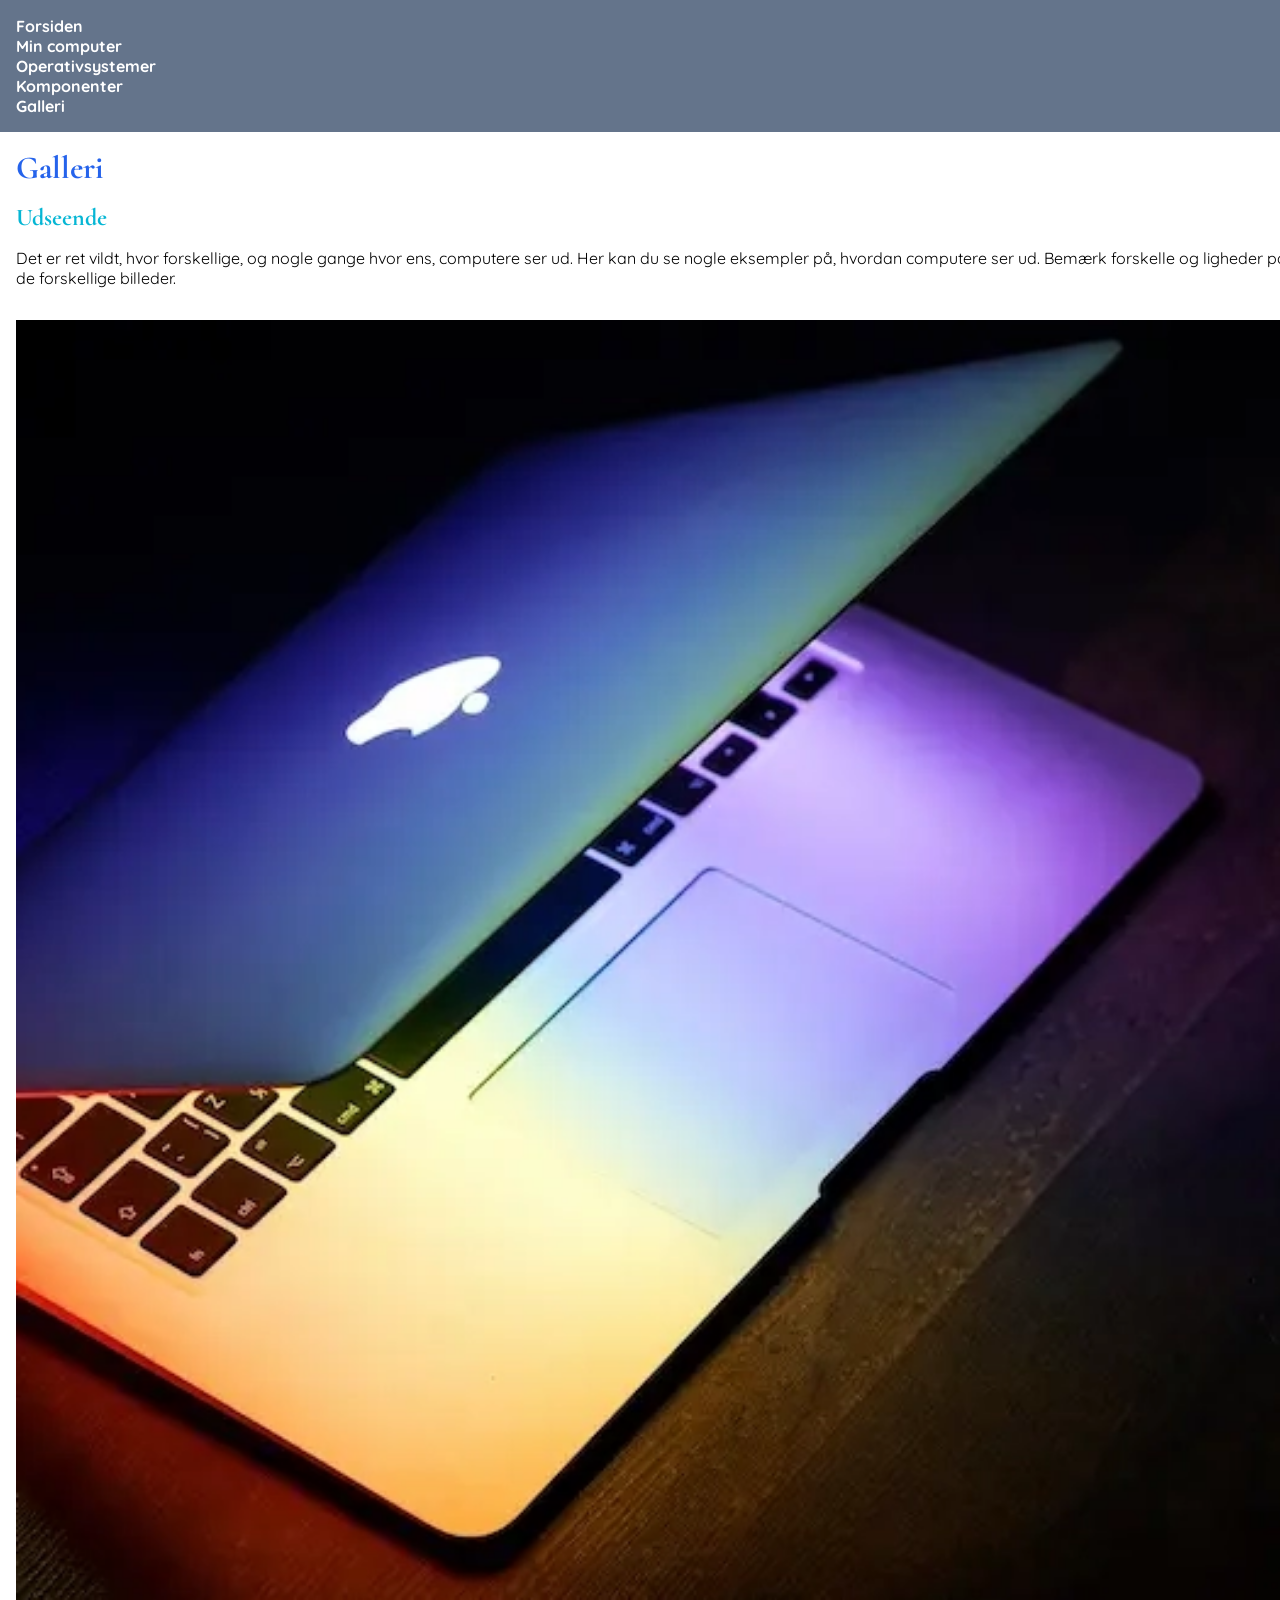
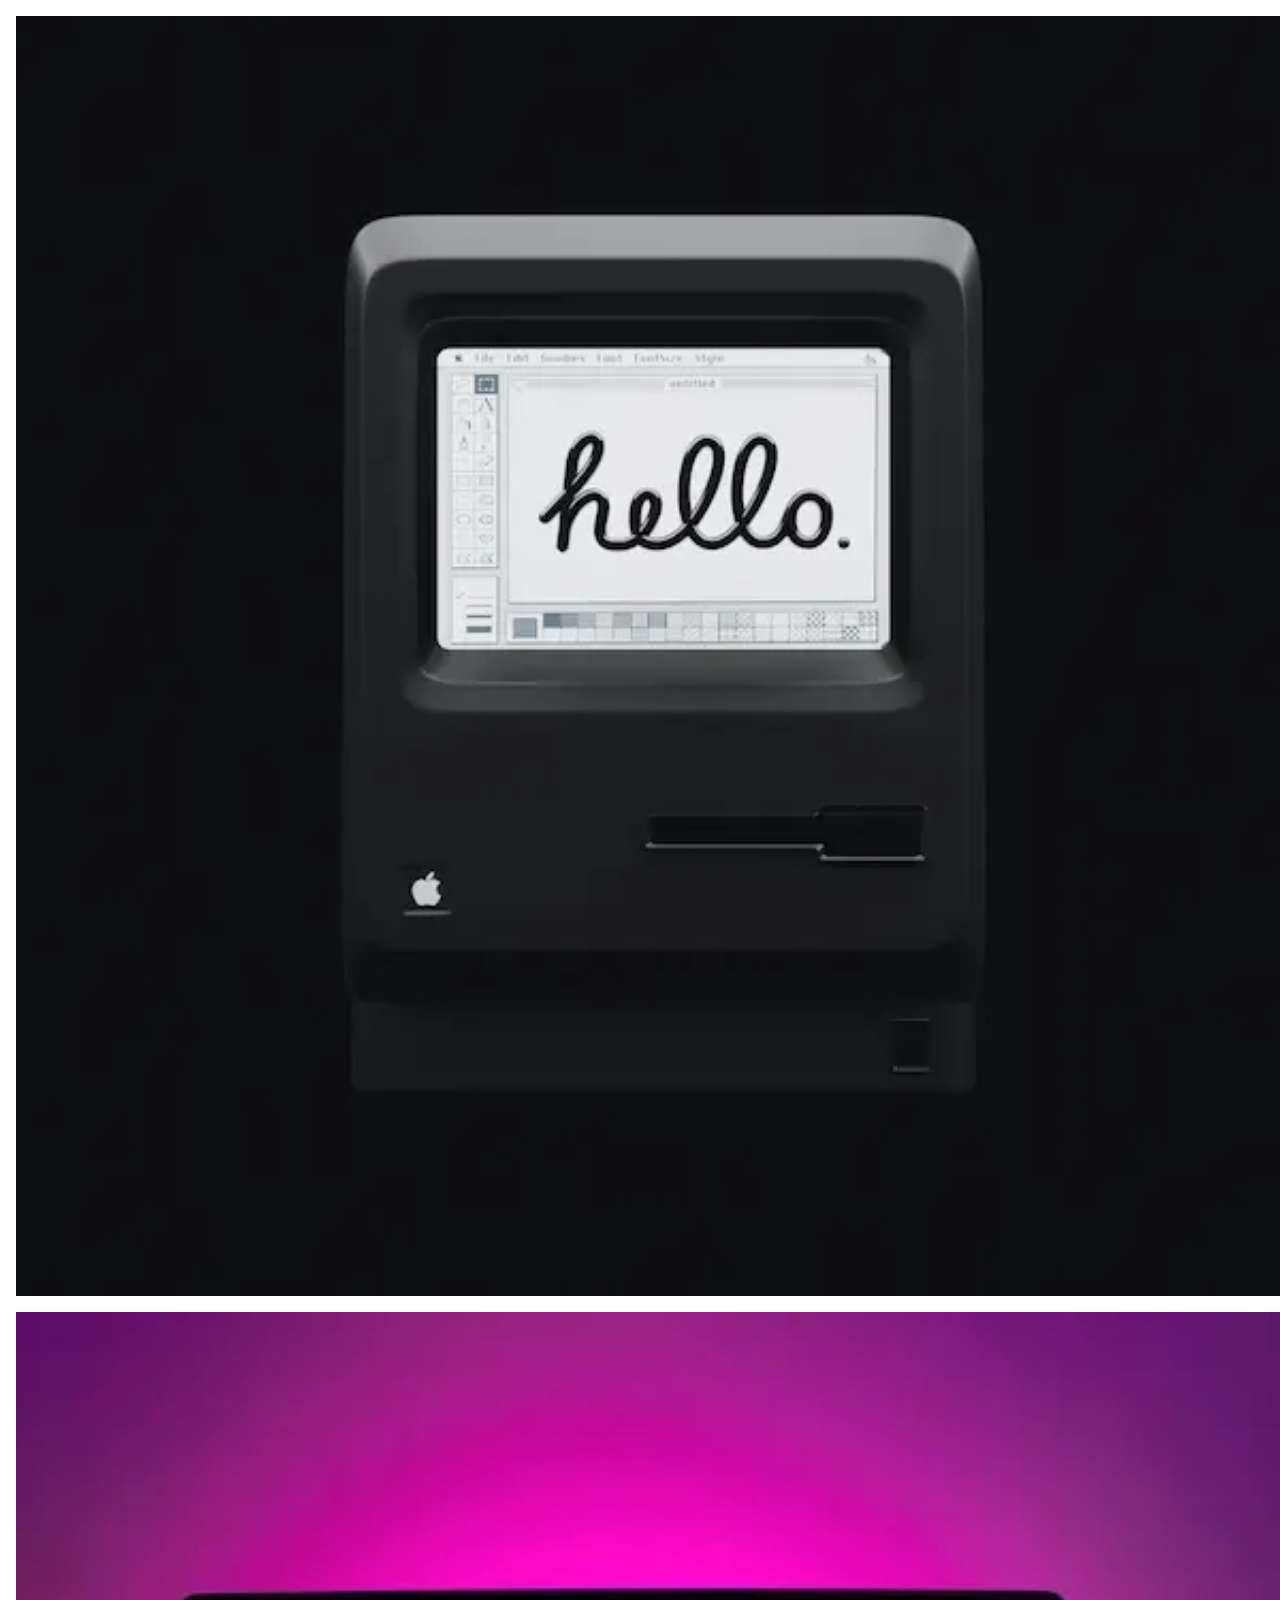
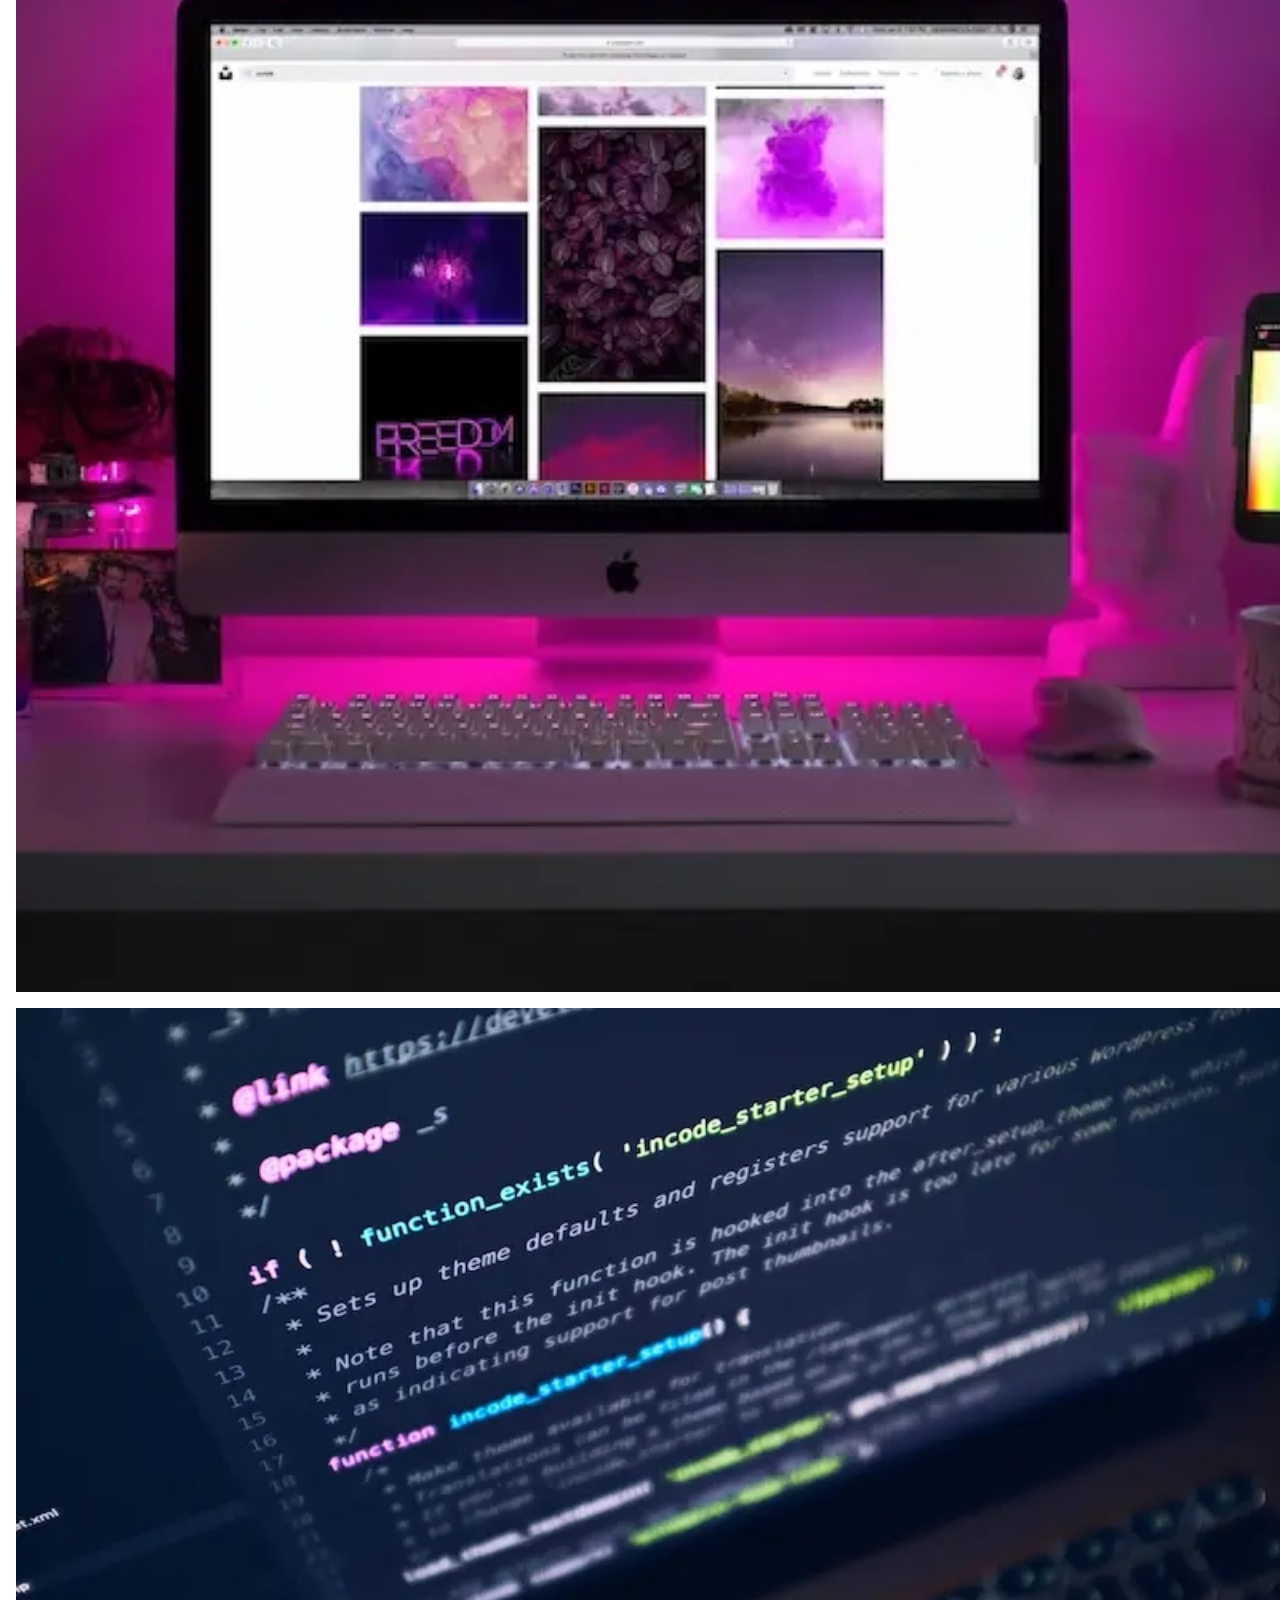
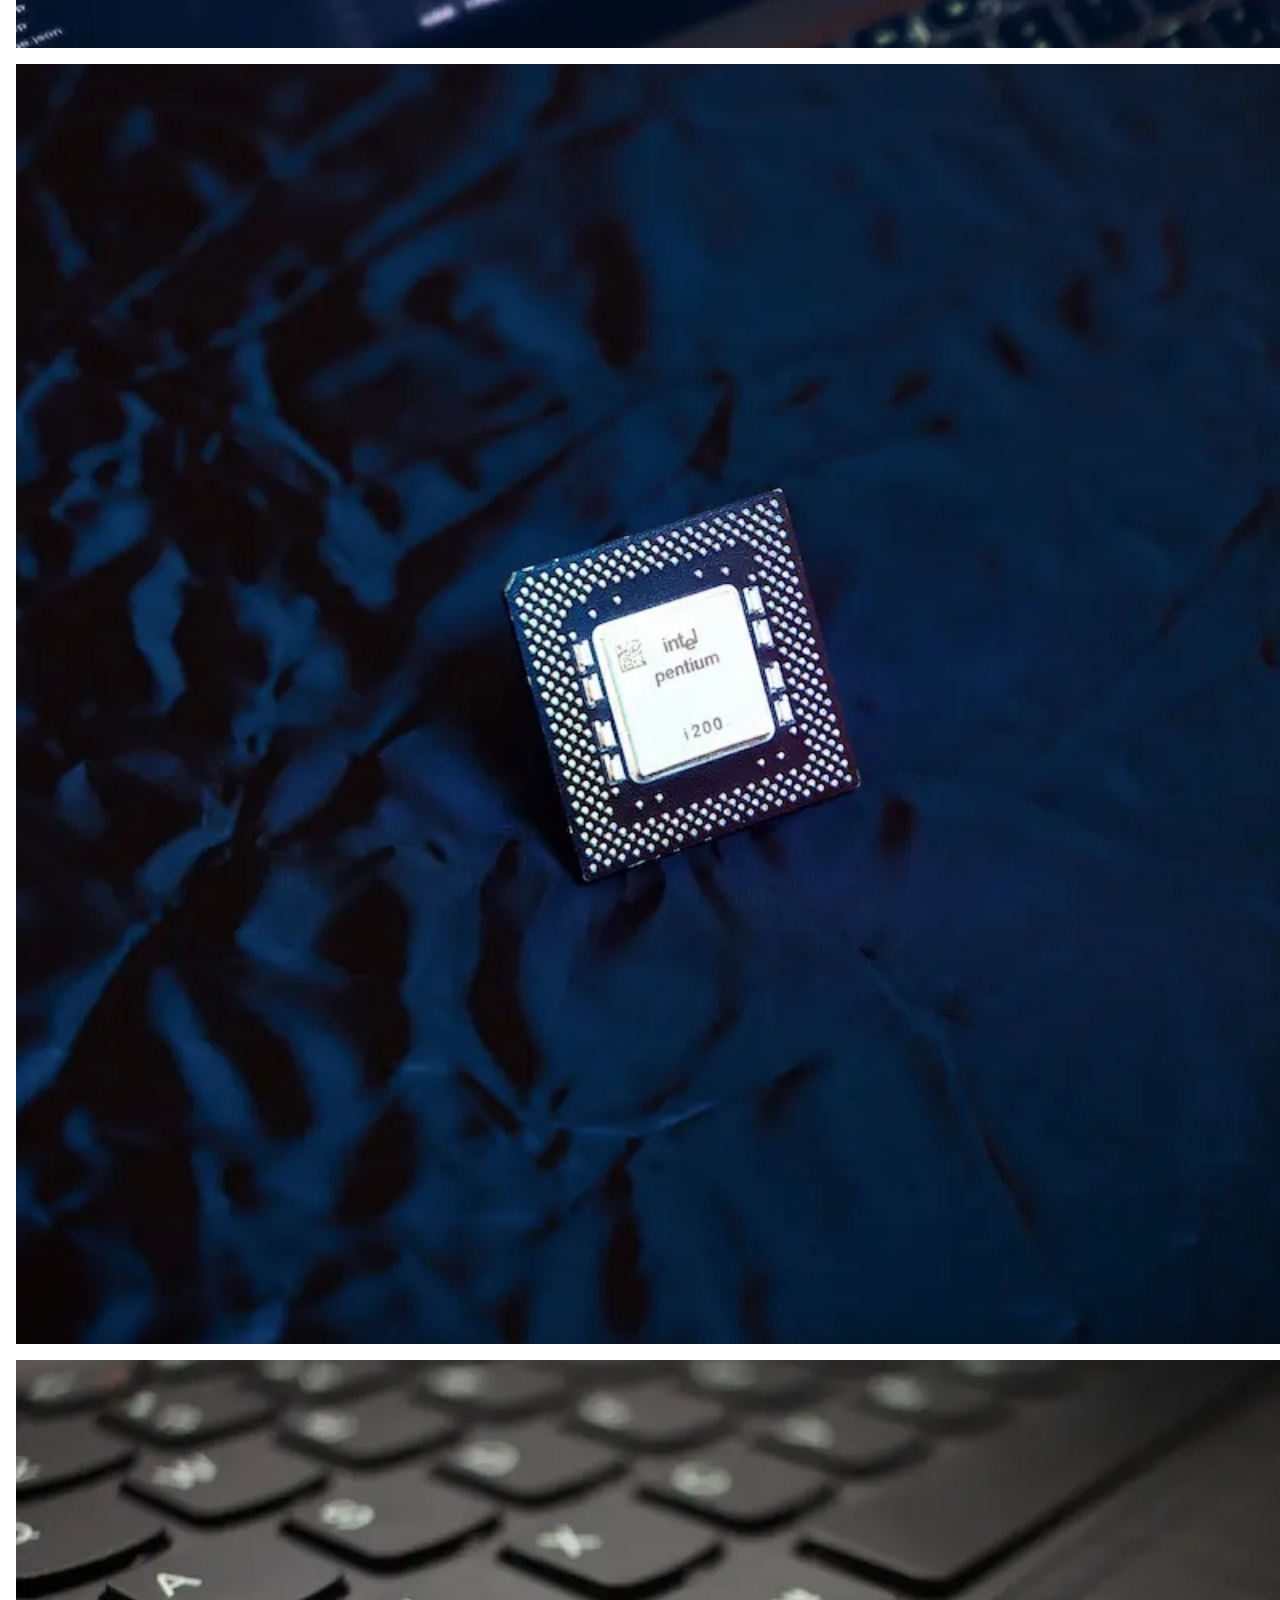
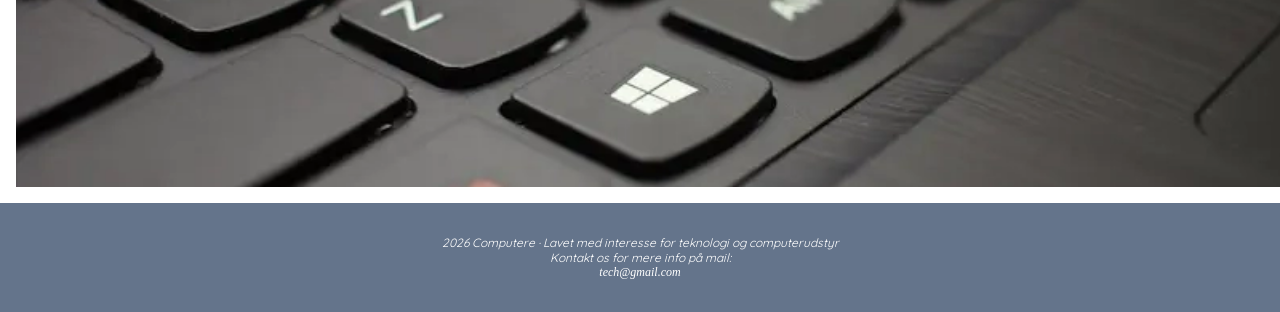
==== galleri.html @ 3fd15202 "Add files via upload" ====
<!doctype html>
<html lang="da">
  <head>
    <meta charset="UTF-8" />
    <meta name="viewport" content="width=device-width, initial-scale=1.0" />
    <title>Galleri</title>

    <link rel="stylesheet" href="css/style.css" />

    <meta name="robots" content="noindex" />
    <!--font overskrifter-->
    <link rel="preconnect" href="https://fonts.googleapis.com" />
    <link rel="preconnect" href="https://fonts.gstatic.com" crossorigin />
    <link href="https://fonts.googleapis.com/css2?family=Cormorant:ital,wght@0,300..700;1,300..700&display=swap" rel="stylesheet" />
    <!--Font brødtekst-->
    <link rel="preconnect" href="https://fonts.googleapis.com" />
    <link rel="preconnect" href="https://fonts.gstatic.com" crossorigin />
    <link href="https://fonts.googleapis.com/css2?family=Cormorant:ital,wght@0,300..700;1,300..700&family=Quicksand:wght@300..700&display=swap" rel="stylesheet" />
  </head>

  <body>
    <header>
      <nav>
        <ul>
          <li><a href="index.html">Forsiden</a></li>
          <li><a href="min_computer.html">Min computer</a></li>
          <li><a href="operativsystemer.html">Operativsystemer</a></li>
          <li><a href="komponenter.html">Komponenter</a></li>
          <li><a href="galleri.html">Galleri</a></li>
        </ul>
      </nav>
    </header>
    <main>
      <h1>Galleri</h1>
      <h2>Udseende</h2>
      <p>Det er ret vildt, hvor forskellige, og nogle gange hvor ens, computere ser ud. Her kan du se nogle eksempler på, hvordan computere ser ud. Bemærk forskelle og ligheder på de forskellige billeder.</p>
      <img src="imgs/galleri/macbook.webp" alt="macbook" />
      <img src="imgs/galleri/apple-84.webp" alt="apple-84" />
      <img src="imgs/galleri/desktop-setup.webp" alt="desktop-setup" />
      <img src="imgs/galleri/code.webp" alt="code" />
      <img src="imgs/galleri/intel-chip.webp" alt="intel-chip" />
      <img src="imgs/galleri/keyboard.webp" alt="keyboard" />
    </main>

    <footer>
      <p>2026 Computere · Lavet med interesse for teknologi og computerudstyr</p>
      <p>Kontakt os for mere info på mail:</p>
      <a href="tech@gmail.com">tech@gmail.com</a>
    </footer>
  </body>
</html>
---- css/style.css ----
/* stjerneregel */
* {
  margin: 0;
  padding: 0;
  width: 100%;
  box-sizing: border-box;
}

img {
  max-width: 100%;
  height: auto;
  display: block;
}

nav {
  background-color: #64748b;
  padding: 1rem;
  font-family: quicksand;
  font-weight: bold;
}

/* nav liste */
ul {
  list-style: none;
}

ul a:link,
ul a:visited {
  color: white;
}

ul a:hover {
  color: black;
}

/*call to action knap*/
.calltoaction {
  display: block;
  width: 40%;
  font-size: 1em;
  padding: 20px;
  background-color: gray;
  text-align: center;
  border-radius: 30px;
  margin-bottom: 20px;
  font-family: quicksand;
  font-weight: bolder;
  text-transform: uppercase;
}

figcaption {
  font-family: quicksand;
  font-style: italic;
  font-size: 12px;
}

/*links*/
a {
  text-decoration: none;
  color: black;
}

/* main */
main {
  margin: 1rem;
}

h1 {
  color: #2563eb;
  margin-bottom: 1rem;
  font-family: cormorant;
}

h2 {
  color: #06b6d4;
  margin: 1rem 0rem 1rem 0rem;
  font-family: cormorant;
}

img {
  margin: 1rem 0rem 1rem 0rem;
}

main p {
  margin-bottom: 2rem;
}

p {
  font-family: quicksand;
}

/* lister */
dt {
  font-weight: bold;
  padding: 1rem 0rem 0rem 0rem;
}

dl {
  font-family: quicksand;
  border: solid;
  border-color: #64748b;
  text-align: center;
  padding-bottom: 1rem;
}

/* footer */
header footer {
  width: 100%;
}

footer {
  background-color: #64748b;
  color: white;
  text-align: center;
  font-style: italic;
  font-size: 12px;
  padding: 2rem;
}

footer a:link,
a:visited {
  color: white;
}

footer a:hover {
  color: black;
}
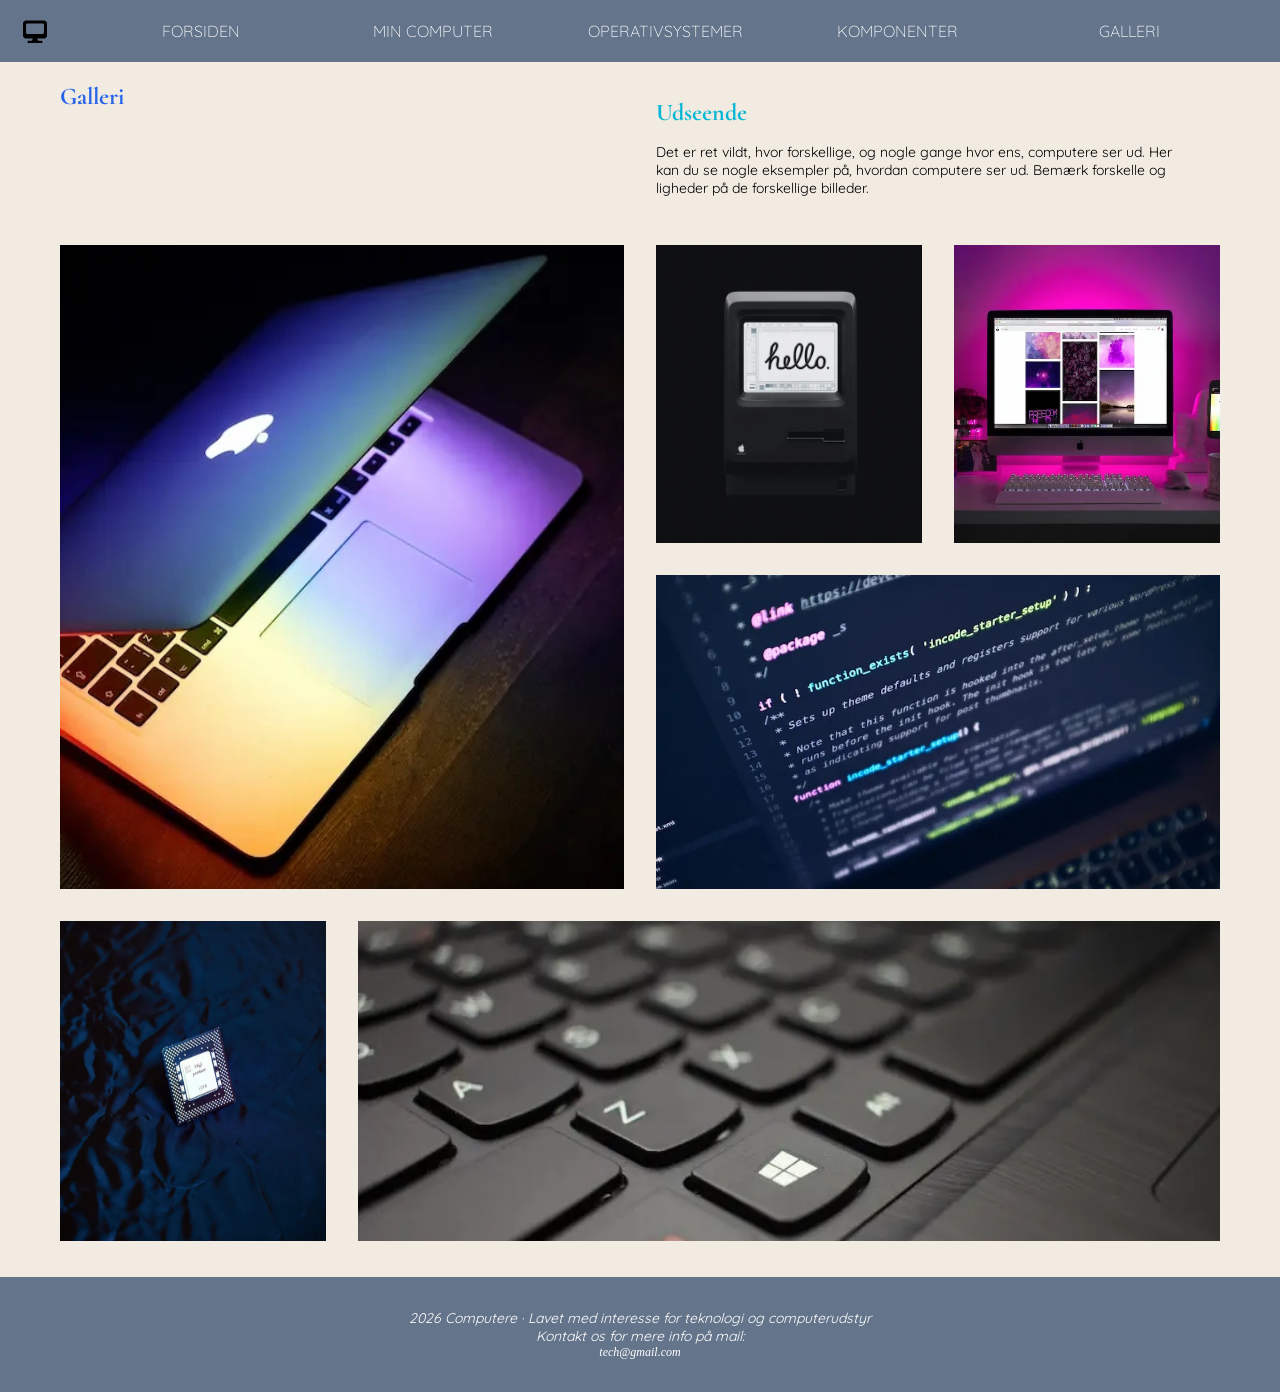
==== commit ad628b0e: "Add files via upload" ====
--- a/galleri.html
+++ b/galleri.html
@@ -6,6 +6,7 @@
     <title>Galleri</title>
 
     <link rel="stylesheet" href="css/style.css" />
+    <link rel="stylesheet" href="css/layout.css" />
 
     <meta name="robots" content="noindex" />
     <!--font overskrifter-->
@@ -20,6 +21,8 @@
 
   <body>
     <header>
+      <img class="logo" src="imgs/desktop-solid-full.svg" alt="logo" />
+
       <nav>
         <ul>
           <li><a href="index.html">Forsiden</a></li>
@@ -31,21 +34,30 @@
       </nav>
     </header>
     <main>
-      <h1>Galleri</h1>
-      <h2>Udseende</h2>
-      <p>Det er ret vildt, hvor forskellige, og nogle gange hvor ens, computere ser ud. Her kan du se nogle eksempler på, hvordan computere ser ud. Bemærk forskelle og ligheder på de forskellige billeder.</p>
-      <img src="imgs/galleri/macbook.webp" alt="macbook" />
-      <img src="imgs/galleri/apple-84.webp" alt="apple-84" />
-      <img src="imgs/galleri/desktop-setup.webp" alt="desktop-setup" />
-      <img src="imgs/galleri/code.webp" alt="code" />
-      <img src="imgs/galleri/intel-chip.webp" alt="intel-chip" />
-      <img src="imgs/galleri/keyboard.webp" alt="keyboard" />
+      <section class="grid_1-1">
+        <div>
+          <h1>Galleri</h1>
+        </div>
+        <div>
+          <h2>Udseende</h2>
+          <p class="maxwidth">Det er ret vildt, hvor forskellige, og nogle gange hvor ens, computere ser ud. Her kan du se nogle eksempler på, hvordan computere ser ud. Bemærk forskelle og ligheder på de forskellige billeder.</p>
+        </div>
+      </section>
+
+      <section class="grid_1-1-1-1">
+        <img src="imgs/galleri/macbook.webp" alt="macbook" />
+        <img src="imgs/galleri/apple-84.webp" alt="apple-84" />
+        <img src="imgs/galleri/desktop-setup.webp" alt="desktop-setup" />
+        <img src="imgs/galleri/code.webp" alt="code" />
+        <img src="imgs/galleri/intel-chip.webp" alt="intel-chip" />
+        <img src="imgs/galleri/keyboard.webp" alt="keyboard" />
+      </section>
     </main>
 
     <footer>
       <p>2026 Computere · Lavet med interesse for teknologi og computerudstyr</p>
       <p>Kontakt os for mere info på mail:</p>
-      <a href="tech@gmail.com">tech@gmail.com</a>
+      <a href="mailto:tech@gmail.com">tech@gmail.com</a>
     </footer>
   </body>
 </html>
--- a/css/style.css
+++ b/css/style.css
@@ -6,21 +6,28 @@
   box-sizing: border-box;
 }
 
-img {
-  max-width: 100%;
-  height: auto;
-  display: block;
+body {
+  background-color: #f2ebe2;
 }
 
+header {
+  background-color: #64748b;
+}
+
+/* nav-menu (liste) */
 nav {
-  background-color: #64748b;
   padding: 1rem;
   font-family: quicksand;
-  font-weight: bold;
+  font-weight: lighter;
+  text-transform: uppercase;
+  max-width: 1200px;
+  margin: 0 auto;
+  width: 100%;
+  padding: 20px;
+  text-align: center;
 }
 
-/* nav liste */
-ul {
+nav ul {
   list-style: none;
 }
 
@@ -30,39 +37,57 @@
 }
 
 ul a:hover {
-  color: black;
+  text-decoration: underline;
+  text-decoration-color: white;
+}
+
+/*centrer alt indhold*/
+main {
+  max-width: 1200px;
+  margin: 0 auto;
+  width: 100%;
+  padding: 20px;
+}
+
+img {
+  max-width: 100%;
+  height: auto;
+  display: block;
+  margin: 1rem 0rem 1rem 0rem;
 }
 
 /*call to action knap*/
 .calltoaction {
   display: block;
-  width: 40%;
-  font-size: 1em;
-  padding: 20px;
-  background-color: gray;
+  padding: 12px 24px;
+  font-family: cormorant;
+  background-color: blue;
+  color: #fff;
+  border-radius: 20px;
+  font-size: 22px;
+  font-weight: bolder;
   text-align: center;
-  border-radius: 30px;
-  margin-bottom: 20px;
-  font-family: quicksand;
-  font-weight: bolder;
   text-transform: uppercase;
+  font-style: italic;
+  transition: 0.3s ease;
+  width: 60%;
+}
+
+.calltoaction:hover {
+  background-color: black;
 }
 
 figcaption {
   font-family: quicksand;
   font-style: italic;
   font-size: 12px;
+  padding-bottom: 1rem;
 }
 
 /*links*/
 a {
   text-decoration: none;
   color: black;
-}
-
-/* main */
-main {
-  margin: 1rem;
 }
 
 h1 {
@@ -77,8 +102,9 @@
   font-family: cormorant;
 }
 
-img {
-  margin: 1rem 0rem 1rem 0rem;
+h3 {
+  font-size: 16px;
+  padding-bottom: 0.5rem;
 }
 
 main p {
@@ -87,12 +113,12 @@
 
 p {
   font-family: quicksand;
+  font-size: 14px;
 }
 
 /* lister */
 dt {
   font-weight: bold;
-  padding: 1rem 0rem 0rem 0rem;
 }
 
 dl {
@@ -100,7 +126,7 @@
   border: solid;
   border-color: #64748b;
   text-align: center;
-  padding-bottom: 1rem;
+  padding: 2rem;
 }
 
 /* footer */
@@ -115,6 +141,7 @@
   font-style: italic;
   font-size: 12px;
   padding: 2rem;
+  margin-top: 2rem;
 }
 
 footer a:link,
--- a/css/layout.css
+++ b/css/layout.css
@@ -0,0 +1,186 @@
+/*nav menu responsivt*/
+@media (width > 900px) {
+  nav ul {
+    display: flex;
+    justify-content: space-around;
+  }
+}
+
+/*nav menu med logo responsivt*/
+@media (width > 900px) {
+  header {
+    display: flex;
+    align-items: center;
+  }
+
+  .logo {
+    width: 50px;
+    padding-left: 20px;
+  }
+
+  nav ul {
+    display: flex;
+  }
+}
+
+/*fjern logo på mobilsite*/
+@media (max-width: 900px) {
+  .logo {
+    display: none;
+  }
+}
+
+.grid_2-1 {
+  display: grid;
+  grid-template-columns: 2fr 1fr;
+  gap: 2rem;
+}
+
+.grid_1-1 {
+  display: grid;
+  grid-template-columns: 1fr 1fr;
+  gap: 2rem;
+}
+
+/*grids på siden operativsystemer*/
+.grid_5-3 {
+  display: grid;
+  grid-template-columns: 5fr 3fr;
+  gap: 2rem;
+}
+
+.order2 {
+  order: -1;
+}
+
+/*classes på siden galleri*/
+.grid_1-1-1-1 {
+  display: grid;
+  grid-template-columns: repeat(4, 1fr);
+  gap: 2rem;
+}
+
+.maxwidth {
+  max-width: 65ch;
+}
+
+/*grids på siden galleri - billede størrelser*/
+.grid_1-1-1-1 img {
+  width: 100%;
+  height: 100%;
+  display: block;
+}
+
+.grid_1-1-1-1 img:first-child {
+  grid-column: span 2;
+  grid-row: span 2;
+}
+
+.grid_1-1-1-1 img:nth-child(2) {
+  grid-column: span 1;
+}
+
+.grid_1-1-1-1 img:nth-child(4) {
+  grid-column: span 2;
+}
+
+.grid_1-1-1-1 img:nth-child(5) {
+  grid-column: span 1;
+}
+
+.grid_1-1-1-1 img:last-child {
+  grid-column: span 3;
+}
+
+/* komponent side */
+.grid_1-1-1 {
+  display: grid;
+  grid-template-columns: 1fr 1fr 1fr;
+  gap: 2rem;
+}
+
+.flex_col {
+  display: flex;
+  flex-direction: column;
+  justify-content: space-between;
+}
+
+.flex_col > img:last-child {
+  margin-top: auto;
+}
+
+/*forside responsivt*/
+@media (width < 900px) {
+  .grid_2-1 {
+    grid-template-columns: 1fr;
+  }
+}
+
+@media (width > 900px) {
+  .order1 {
+    order: -1;
+  }
+}
+
+/*min computer responsivt*/
+@media (width < 900px) {
+  .grid_1-1 {
+    grid-template-columns: 1fr;
+    gap: 0;
+  }
+  dd {
+    padding-bottom: 1rem;
+  }
+}
+
+/*operativsystemer responsivt*/
+@media (width < 900px) {
+  .grid_5-3 {
+    grid-template-columns: 1fr;
+  }
+}
+
+@media (width > 600px) {
+  .grid_2-3 {
+    display: grid;
+    grid-template-columns: 2fr 3fr;
+    gap: 2rem;
+    margin-bottom: 2rem;
+  }
+  .grid_3-2 {
+    display: grid;
+    grid-template-columns: 3fr 2fr;
+    gap: 2rem;
+  }
+}
+
+/* komponent side responsivt */
+@media (width < 900px) {
+  .grid_1-1-1 {
+    grid-template-columns: 1fr;
+  }
+}
+
+/*galleri responsivt*/
+@media (width < 900px) {
+  .grid_1-1-1-1 img:first-child {
+    grid-column: span 4;
+  }
+  .grid_1-1-1-1 img:nth-child(2) {
+    grid-column: span 2;
+  }
+  .grid_1-1-1-1 img:nth-child(3) {
+    grid-column: span 2;
+  }
+  .grid_1-1-1-1 img:nth-child(4) {
+    grid-column: span 4;
+  }
+
+  .grid_1-1-1-1 img:nth-child(5) {
+    grid-column: span 4;
+  }
+
+  .grid_1-1-1-1 img:last-child {
+    grid-column: span 4;
+  }
+}
